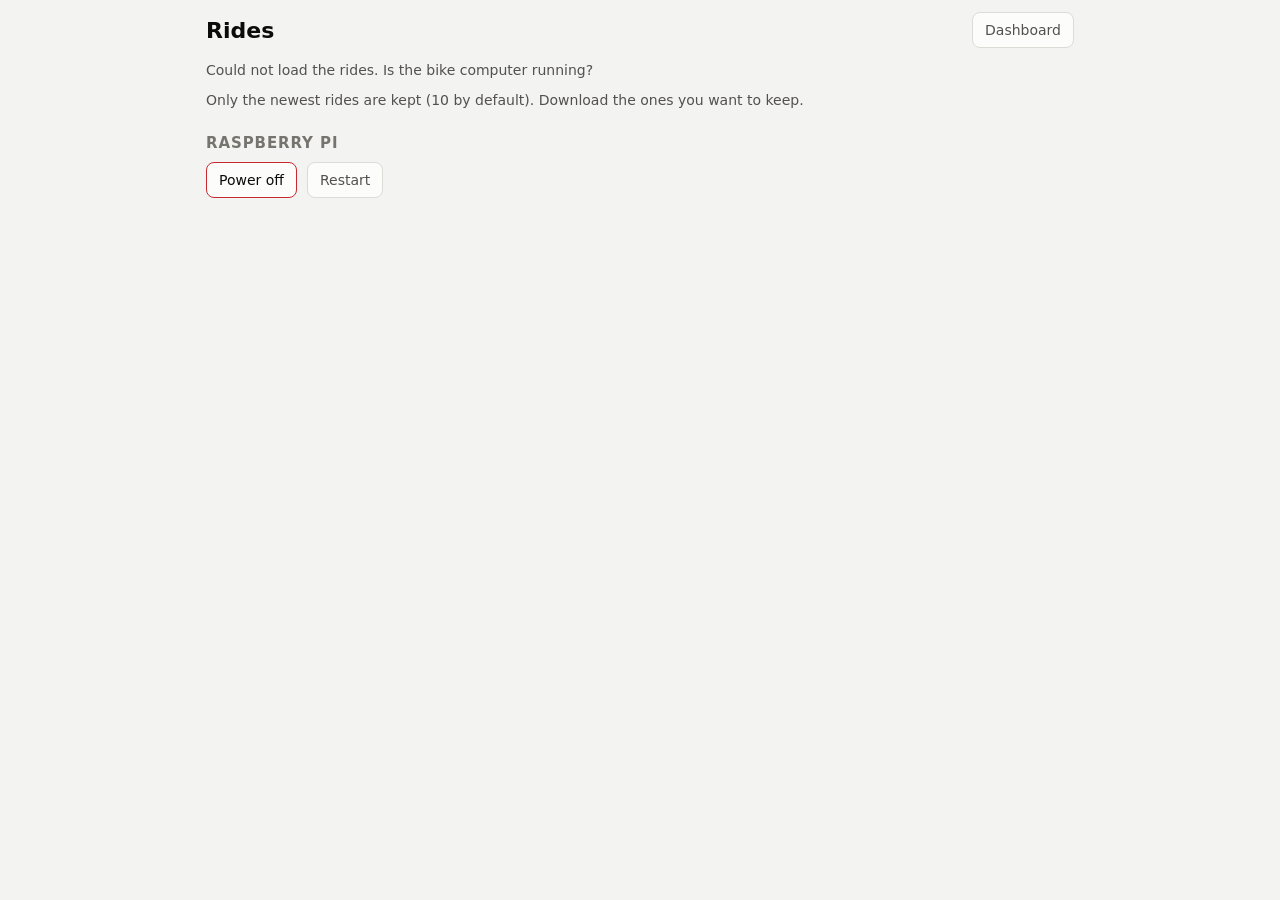
==== static/rides.html @ 1bb93e99 "Bike computer v0.4 - Version number (0.4.0): --version, logged at startup, shown on the   ride list " ====
<!doctype html>
<html lang="en">
<head>
<meta charset="utf-8">
<meta name="viewport" content="width=device-width, initial-scale=1, viewport-fit=cover">
<meta name="theme-color" content="#111110">
<title>Rides · Bike Computer</title>
<style>
  :root {
    color-scheme: dark;
    --bg:            #111110;
    --surface-1:     #1a1a19;
    --surface-2:     #242422;
    --border:        #34332f;
    --text-primary:  #f0efec;
    --text-secondary:#c3c2b7;
    --text-muted:    #8d8c84;
    --accent:        #199e70;
    --bad:           #e5484d;
  }
  @media (prefers-color-scheme: light) {
    :root:not([data-theme="dark"]) {
      color-scheme: light;
      --bg:            #f3f3f1;
      --surface-1:     #fcfcfb;
      --surface-2:     #efeeeb;
      --border:        #dcdbd6;
      --text-primary:  #0b0b0b;
      --text-secondary:#52514e;
      --text-muted:    #75746f;
      --accent:        #138a60;
      --bad:           #c62a2f;
    }
  }
  :root[data-theme="dark"] { color-scheme: dark; }

  * { box-sizing: border-box; }
  body {
    margin: 0; background: var(--bg); color: var(--text-primary);
    font-family: system-ui, -apple-system, "Segoe UI", Roboto, sans-serif;
    font-variant-numeric: tabular-nums;
    padding: 12px 16px calc(24px + env(safe-area-inset-bottom));
    max-width: 900px; margin: 0 auto;
  }
  header { display: flex; align-items: center; gap: 12px; margin-bottom: 14px; }
  h1 { font-size: 22px; margin: 0; margin-right: auto; }
  h2 { font-size: 15px; color: var(--text-muted); text-transform: uppercase; letter-spacing: .06em; margin: 26px 0 10px; font-weight: 600; }
  .btn {
    background: var(--surface-1); color: var(--text-secondary); border: 1px solid var(--border);
    border-radius: 8px; font: inherit; font-size: 14px; padding: 8px 12px; min-height: 36px;
    cursor: pointer; text-decoration: none; display: inline-flex; align-items: center; gap: 6px;
  }
  .btn:hover { color: var(--text-primary); }
  .btn.danger { border-color: var(--bad); color: var(--text-primary); }
  .btn:disabled { opacity: .5; cursor: default; }

  .ride {
    background: var(--surface-1); border: 1px solid var(--border); border-radius: 12px;
    padding: 12px 14px; margin-bottom: 10px;
  }
  .ride-head { display: flex; align-items: center; gap: 10px; flex-wrap: wrap; margin-bottom: 8px; }
  .ride-head .when { font-weight: 600; font-size: 16px; margin-right: auto; }
  .badge { font-size: 12px; border: 1px solid var(--accent); color: var(--accent); border-radius: 999px; padding: 1px 8px; }
  .grid { display: grid; grid-template-columns: repeat(auto-fill, minmax(104px, 1fr)); gap: 8px 14px; }
  .stat .k { font-size: 12px; color: var(--text-muted); text-transform: uppercase; letter-spacing: .05em; }
  .stat .v { font-size: 18px; font-weight: 600; }
  .stat .v small { font-size: 12px; font-weight: 500; color: var(--text-secondary); margin-left: 2px; }
  .empty, .note { color: var(--text-secondary); font-size: 14px; }
  .power { display: flex; gap: 10px; flex-wrap: wrap; align-items: center; }
  .msg { font-size: 14px; color: var(--text-secondary); margin-top: 10px; min-height: 1.2em; }
  .msg.bad { color: var(--bad); }
</style>
</head>
<body>
  <header>
    <h1>Rides</h1>
    <a class="btn" href="/">Dashboard</a>
  </header>

  <div id="list"><p class="empty">Loading…</p></div>
  <p class="note">Only the newest rides are kept (10 by default). Download the ones you want to keep.</p>

  <h2>Raspberry Pi</h2>
  <div class="power">
    <button class="btn danger" id="poweroff">Power off</button>
    <button class="btn" id="reboot">Restart</button>
  </div>
  <div class="msg" id="msg" role="status"></div>
  <p class="note" id="version"></p>

<script>
(() => {
  const $ = id => document.getElementById(id);
  const esc = v => String(v).replace(/[&<>"']/g, c => ({ "&": "&amp;", "<": "&lt;", ">": "&gt;", '"': "&quot;", "'": "&#39;" }[c]));
  const fmtDur = s => {
    s = Math.round(s || 0);
    const h = Math.floor(s / 3600), m = Math.floor(s / 60) % 60, ss = String(s % 60).padStart(2, "0");
    return h ? `${h}:${String(m).padStart(2, "0")}:${ss}` : `${m}:${ss}`;
  };
  const fmtWhen = (iso, name) => {
    // time_iso has no time zone: it is the Pi's local time, shown as is.
    const d = iso ? new Date(iso) : null;
    if (!d || isNaN(d)) return name;
    return d.toLocaleString(undefined, { weekday: "short", day: "numeric", month: "short", year: "numeric", hour: "2-digit", minute: "2-digit" });
  };
  const stat = (k, v, unit) => `<div class="stat"><div class="k">${k}</div><div class="v">${v == null ? "—" : esc(v)}${v == null || !unit ? "" : `<small>${unit}</small>`}</div></div>`;

  async function load() {
    try {
      const r = await fetch("/api/rides");
      const { rides, version } = await r.json();
      if (version) $("version").textContent = `Bike computer ${version}`;
      if (!rides.length) { $("list").innerHTML = `<p class="empty">No rides saved yet.</p>`; return; }
      $("list").innerHTML = rides.map(x => `
        <article class="ride">
          <div class="ride-head">
            <span class="when">${esc(fmtWhen(x.start, x.name))}</span>
            ${x.in_progress ? `<span class="badge">In progress</span>` : ""}
            <a class="btn" href="/rides/${encodeURIComponent(x.name)}" download>Download CSV</a>
          </div>
          <div class="grid">
            ${stat("Moving time", fmtDur(x.moving_s))}
            ${stat("Avg power", x.avg_p, "W")}
            ${stat("NP", x.np, "W")}
            ${stat("Max power", x.max_p, "W")}
            ${stat("Avg L/R", x.balance_l == null ? null : `${x.balance_l}/${100 - x.balance_l}`)}
            ${stat("Avg cadence", x.avg_c, "rpm")}
            ${x.avg_hr != null ? stat("Avg HR", x.avg_hr, "bpm") + stat("Max HR", x.max_hr, "bpm") : ""}
            ${stat("Work", x.kj, "kJ")}
          </div>
        </article>`).join("");
    } catch (e) {
      $("list").innerHTML = `<p class="empty">Could not load the rides. Is the bike computer running?</p>`;
    }
  }

  async function power(action, question, doneText) {
    if (!confirm(question)) return;
    const msg = $("msg");
    msg.className = "msg"; msg.textContent = "Sending…";
    $("poweroff").disabled = $("reboot").disabled = true;
    try {
      const r = await fetch("/api/power", {
        method: "POST",
        headers: { "Content-Type": "application/json", "X-Bike-Computer": "1" },
        body: JSON.stringify({ action }),
      });
      const j = await r.json().catch(() => ({}));
      if (!r.ok) throw new Error(j.error || `Error ${r.status}`);
      msg.textContent = doneText;
    } catch (e) {
      msg.className = "msg bad"; msg.textContent = e.message;
      $("poweroff").disabled = $("reboot").disabled = false;
    }
  }
  $("poweroff").onclick = () => power("poweroff",
    "Power off the Raspberry Pi? The ride stops recording.",
    "Shutting down. Wait until the Pi's green light stops flashing (about 20 s) before you unplug it.");
  $("reboot").onclick = () => power("reboot",
    "Restart the Raspberry Pi? The ride stops recording.",
    "Restarting. The dashboard is back in about a minute.");

  load();
  setInterval(load, 30000);
})();
</script>
</body>
</html>
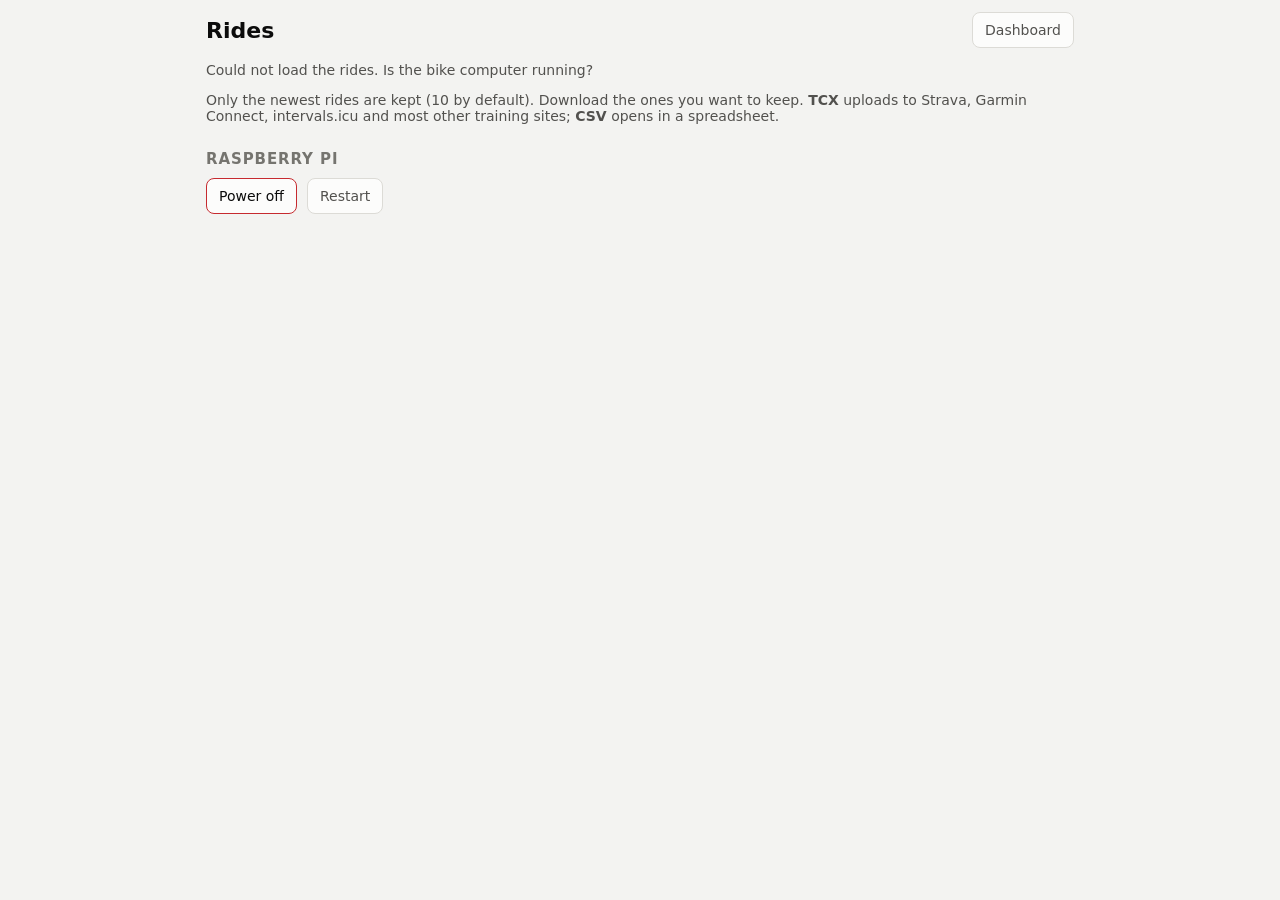
==== commit 36170ff5: "Export rides as TCX for Strava, Garmin Connect, intervals.icu - GET /rides/<ride>.tcx converts the s" ====
--- a/static/rides.html
+++ b/static/rides.html
@@ -78,7 +78,8 @@
   </header>
 
   <div id="list"><p class="empty">Loading…</p></div>
-  <p class="note">Only the newest rides are kept (10 by default). Download the ones you want to keep.</p>
+  <p class="note">Only the newest rides are kept (10 by default). Download the ones you want to keep.
+    <b>TCX</b> uploads to Strava, Garmin Connect, intervals.icu and most other training sites; <b>CSV</b> opens in a spreadsheet.</p>
 
   <h2>Raspberry Pi</h2>
   <div class="power">
@@ -116,7 +117,8 @@
           <div class="ride-head">
             <span class="when">${esc(fmtWhen(x.start, x.name))}</span>
             ${x.in_progress ? `<span class="badge">In progress</span>` : ""}
-            <a class="btn" href="/rides/${encodeURIComponent(x.name)}" download>Download CSV</a>
+            ${x.moving_s > 0 ? `<a class="btn" href="/rides/${encodeURIComponent(x.name.replace(/\.csv$/, ".tcx"))}" download title="For Strava, Garmin Connect, intervals.icu, …">TCX</a>` : ""}
+            <a class="btn" href="/rides/${encodeURIComponent(x.name)}" download>CSV</a>
           </div>
           <div class="grid">
             ${stat("Moving time", fmtDur(x.moving_s))}
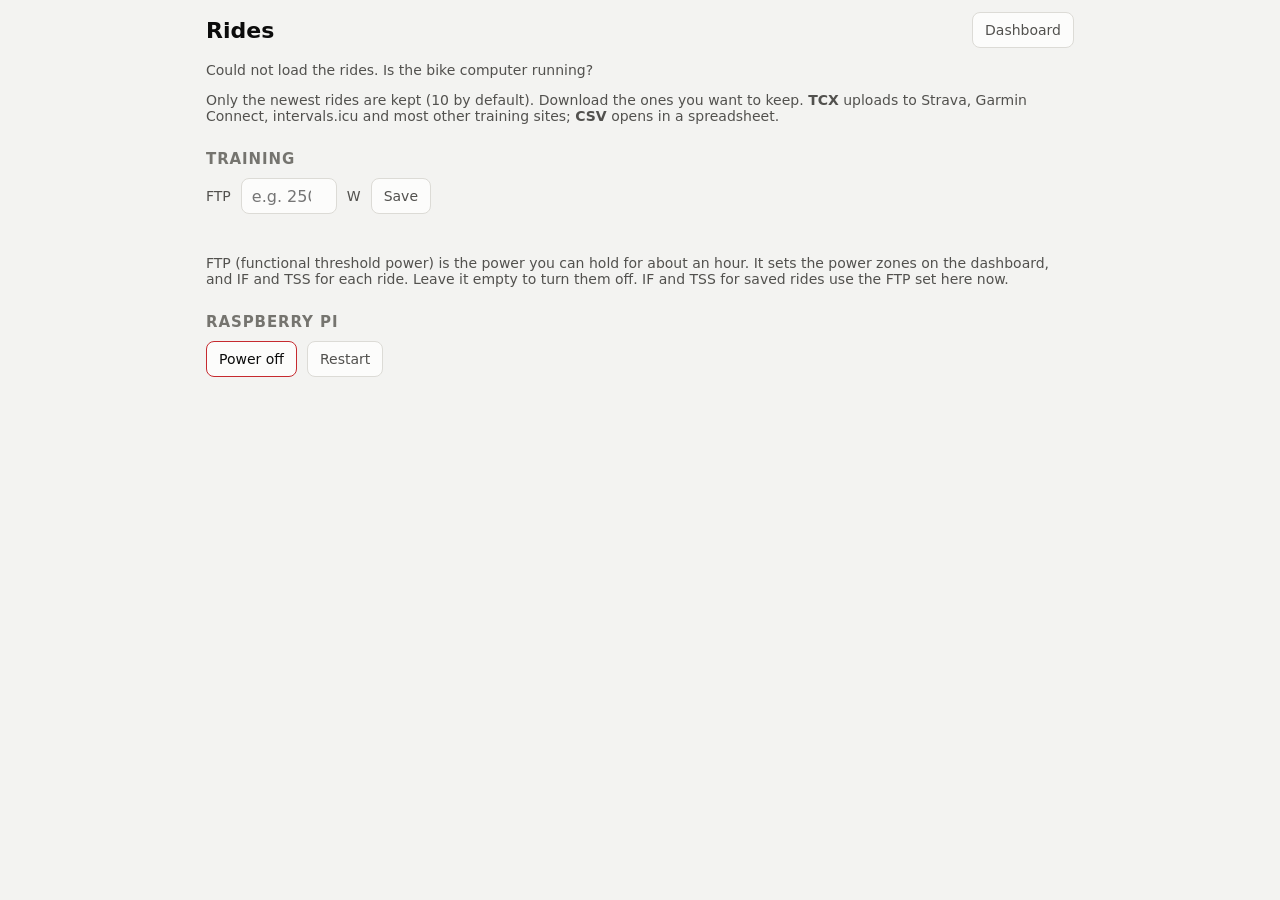
==== commit 8271c2c3: "Add laps, FTP, power zones, IF and TSS - Lap button (POST /api/lap): Ride keeps a Totals per lap nex" ====
--- a/static/rides.html
+++ b/static/rides.html
@@ -69,6 +69,12 @@
   .power { display: flex; gap: 10px; flex-wrap: wrap; align-items: center; }
   .msg { font-size: 14px; color: var(--text-secondary); margin-top: 10px; min-height: 1.2em; }
   .msg.bad { color: var(--bad); }
+  .ftp { display: flex; gap: 10px; align-items: center; flex-wrap: wrap; }
+  .ftp input {
+    font: inherit; font-size: 16px; width: 96px; padding: 7px 10px; min-height: 36px;
+    background: var(--surface-1); color: var(--text-primary); border: 1px solid var(--border); border-radius: 8px;
+  }
+  .ftp label { font-size: 14px; color: var(--text-secondary); }
 </style>
 </head>
 <body>
@@ -80,6 +86,18 @@
   <div id="list"><p class="empty">Loading…</p></div>
   <p class="note">Only the newest rides are kept (10 by default). Download the ones you want to keep.
     <b>TCX</b> uploads to Strava, Garmin Connect, intervals.icu and most other training sites; <b>CSV</b> opens in a spreadsheet.</p>
+
+  <h2>Training</h2>
+  <form class="ftp" id="ftpform">
+    <label for="ftp">FTP</label>
+    <input id="ftp" type="number" inputmode="numeric" min="50" max="600" step="1" placeholder="e.g. 250">
+    <label for="ftp">W</label>
+    <button class="btn" type="submit">Save</button>
+  </form>
+  <div class="msg" id="ftpmsg" role="status"></div>
+  <p class="note">FTP (functional threshold power) is the power you can hold for about an hour.
+    It sets the power zones on the dashboard, and IF and TSS for each ride.
+    Leave it empty to turn them off. IF and TSS for saved rides use the FTP set here now.</p>
 
   <h2>Raspberry Pi</h2>
   <div class="power">
@@ -109,8 +127,9 @@
   async function load() {
     try {
       const r = await fetch("/api/rides");
-      const { rides, version } = await r.json();
+      const { rides, version, ftp } = await r.json();
       if (version) $("version").textContent = `Bike computer ${version}`;
+      if (document.activeElement !== $("ftp")) $("ftp").value = ftp ?? "";
       if (!rides.length) { $("list").innerHTML = `<p class="empty">No rides saved yet.</p>`; return; }
       $("list").innerHTML = rides.map(x => `
         <article class="ride">
@@ -129,6 +148,8 @@
             ${stat("Avg cadence", x.avg_c, "rpm")}
             ${x.avg_hr != null ? stat("Avg HR", x.avg_hr, "bpm") + stat("Max HR", x.max_hr, "bpm") : ""}
             ${stat("Work", x.kj, "kJ")}
+            ${x.if != null ? stat("IF", x.if.toFixed(2)) + stat("TSS", x.tss) : ""}
+            ${x.laps > 1 ? stat("Laps", x.laps) : ""}
           </div>
         </article>`).join("");
     } catch (e) {
@@ -162,6 +183,27 @@
     "Restart the Raspberry Pi? The ride stops recording.",
     "Restarting. The dashboard is back in about a minute.");
 
+  $("ftpform").onsubmit = async ev => {
+    ev.preventDefault();
+    const msg = $("ftpmsg"), raw = $("ftp").value.trim();
+    const ftp = raw === "" ? null : Math.round(+raw);
+    if (ftp !== null && !(ftp >= 50 && ftp <= 600)) {
+      msg.className = "msg bad"; msg.textContent = "FTP must be between 50 and 600 W."; return;
+    }
+    try {
+      const r = await fetch("/api/settings", {
+        method: "POST",
+        headers: { "Content-Type": "application/json", "X-Bike-Computer": "1" },
+        body: JSON.stringify({ ftp }),
+      });
+      if (!r.ok) throw new Error((await r.text()) || `Error ${r.status}`);
+      msg.className = "msg"; msg.textContent = ftp ? `Saved: FTP ${ftp} W.` : "FTP cleared.";
+      $("ftp").blur(); load();
+    } catch (e) {
+      msg.className = "msg bad"; msg.textContent = e.message;
+    }
+  };
+
   load();
   setInterval(load, 30000);
 })();
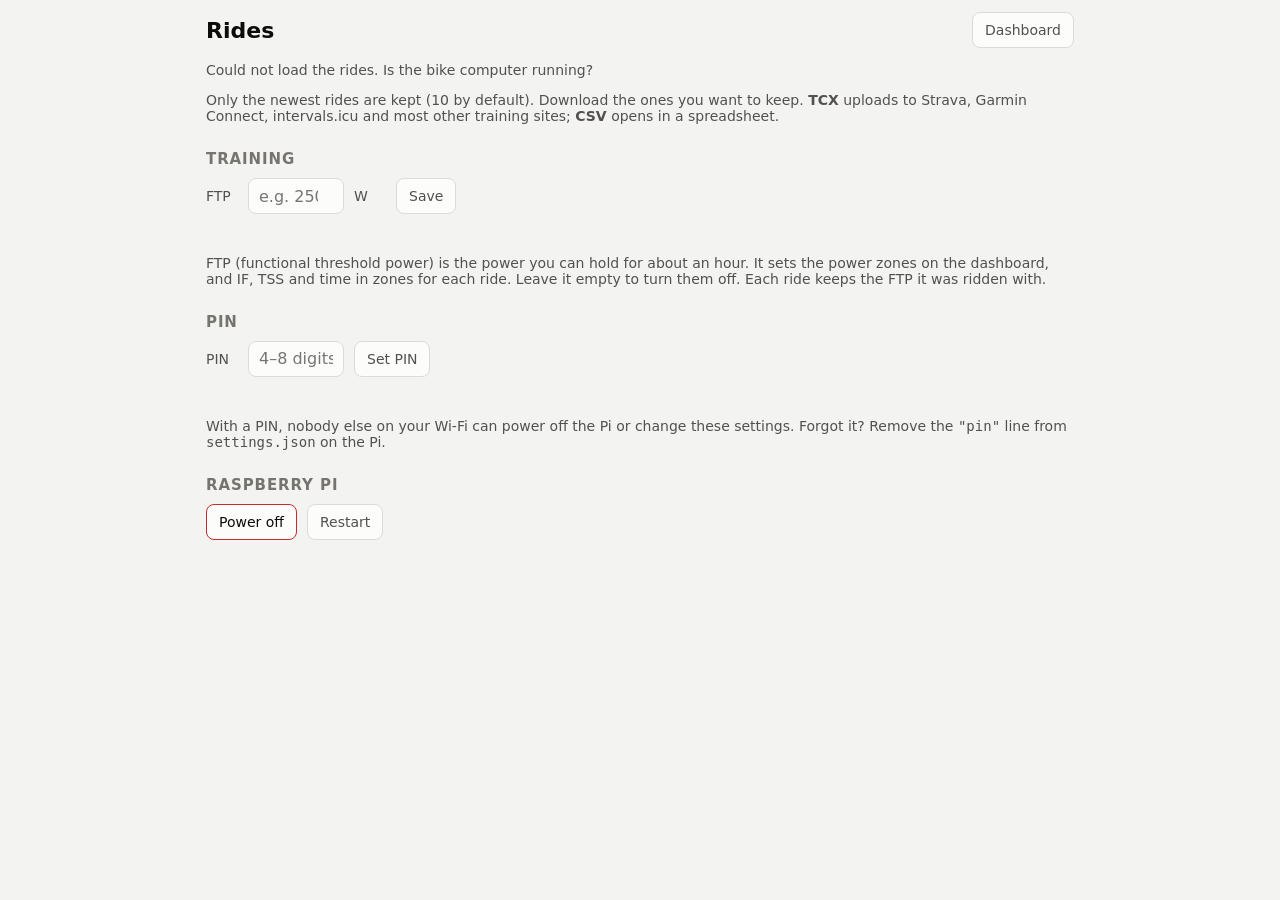
==== commit 7b3b6159: "Bike computer v0.7: zones, PIN, BLE heart rate, whole-ride graph, browser tests New - Time in zones " ====
--- a/static/rides.html
+++ b/static/rides.html
@@ -17,6 +17,8 @@
     --text-muted:    #8d8c84;
     --accent:        #199e70;
     --bad:           #e5484d;
+    --z1: #8e8d87; --z2: #3b82f6; --z3: #22a06b; --z4: #e0b000;
+    --z5: #f07a1a; --z6: #e5484d; --z7: #a35ee8;
   }
   @media (prefers-color-scheme: light) {
     :root:not([data-theme="dark"]) {
@@ -30,11 +32,14 @@
       --text-muted:    #75746f;
       --accent:        #138a60;
       --bad:           #c62a2f;
+      --z1: #75746f; --z2: #2563eb; --z3: #148a5a; --z4: #b38b00;
+      --z5: #d9640a; --z6: #c62a2f; --z7: #8a45cf;
     }
   }
   :root[data-theme="dark"] { color-scheme: dark; }
 
   * { box-sizing: border-box; }
+  [hidden] { display: none !important; }
   body {
     margin: 0; background: var(--bg); color: var(--text-primary);
     font-family: system-ui, -apple-system, "Segoe UI", Roboto, sans-serif;
@@ -59,7 +64,8 @@
     padding: 12px 14px; margin-bottom: 10px;
   }
   .ride-head { display: flex; align-items: center; gap: 10px; flex-wrap: wrap; margin-bottom: 8px; }
-  .ride-head .when { font-weight: 600; font-size: 16px; margin-right: auto; }
+  .ride-head .when { font-weight: 600; font-size: 16px; flex: 1 1 220px; }
+  .ride-head .dl { display: flex; gap: 8px; align-items: center; margin-left: auto; }
   .badge { font-size: 12px; border: 1px solid var(--accent); color: var(--accent); border-radius: 999px; padding: 1px 8px; }
   .grid { display: grid; grid-template-columns: repeat(auto-fill, minmax(104px, 1fr)); gap: 8px 14px; }
   .stat .k { font-size: 12px; color: var(--text-muted); text-transform: uppercase; letter-spacing: .05em; }
@@ -74,7 +80,13 @@
     font: inherit; font-size: 16px; width: 96px; padding: 7px 10px; min-height: 36px;
     background: var(--surface-1); color: var(--text-primary); border: 1px solid var(--border); border-radius: 8px;
   }
-  .ftp label { font-size: 14px; color: var(--text-secondary); }
+  .ftp label { font-size: 14px; color: var(--text-secondary); min-width: 32px; }
+  .ftp + .ftp { margin-top: 10px; }
+  .zonebar { font-size: 13px; color: var(--text-secondary); margin-top: 10px; }
+  .zonebar .bar { display: flex; height: 8px; border-radius: 4px; overflow: hidden; gap: 1px; background: var(--surface-2); }
+  .zonebar .bar div { min-width: 2px; }
+  .zonebar .keys { display: flex; flex-wrap: wrap; gap: 2px 12px; margin-top: 5px; }
+  .zonebar .keys span::before { content: ""; display: inline-block; width: 8px; height: 8px; border-radius: 2px; background: var(--zc); margin-right: 5px; }
 </style>
 </head>
 <body>
@@ -88,7 +100,7 @@
     <b>TCX</b> uploads to Strava, Garmin Connect, intervals.icu and most other training sites; <b>CSV</b> opens in a spreadsheet.</p>
 
   <h2>Training</h2>
-  <form class="ftp" id="ftpform">
+  <form class="ftp" id="ftpform" novalidate>
     <label for="ftp">FTP</label>
     <input id="ftp" type="number" inputmode="numeric" min="50" max="600" step="1" placeholder="e.g. 250">
     <label for="ftp">W</label>
@@ -96,11 +108,22 @@
   </form>
   <div class="msg" id="ftpmsg" role="status"></div>
   <p class="note">FTP (functional threshold power) is the power you can hold for about an hour.
-    It sets the power zones on the dashboard, and IF and TSS for each ride.
-    Leave it empty to turn them off. IF and TSS for saved rides use the FTP set here now.</p>
-
-  <h2>Raspberry Pi</h2>
-  <div class="power">
+    It sets the power zones on the dashboard, and IF, TSS and time in zones for each ride.
+    Leave it empty to turn them off. Each ride keeps the FTP it was ridden with.</p>
+
+  <h2>PIN</h2>
+  <form class="ftp" id="pinform" novalidate>
+    <label for="pin">PIN</label>
+    <input id="pin" type="password" inputmode="numeric" autocomplete="new-password" maxlength="8" placeholder="4–8 digits">
+    <button class="btn" type="submit" id="pinsave">Set PIN</button>
+    <button class="btn" type="button" id="pinclear" hidden>Remove PIN</button>
+  </form>
+  <div class="msg" id="pinmsg" role="status"></div>
+  <p class="note" id="pinnote">With a PIN, nobody else on your Wi-Fi can power off the Pi or change these settings.
+    Forgot it? Remove the <code>"pin"</code> line from <code>settings.json</code> on the Pi.</p>
+
+  <h2 id="power-h">Raspberry Pi</h2>
+  <div class="power" id="power">
     <button class="btn danger" id="poweroff">Power off</button>
     <button class="btn" id="reboot">Restart</button>
   </div>
@@ -123,21 +146,61 @@
     return d.toLocaleString(undefined, { weekday: "short", day: "numeric", month: "short", year: "numeric", hour: "2-digit", minute: "2-digit" });
   };
   const stat = (k, v, unit) => `<div class="stat"><div class="k">${k}</div><div class="v">${v == null ? "—" : esc(v)}${v == null || !unit ? "" : `<small>${unit}</small>`}</div></div>`;
+  const ZONE_NAMES = ["Recovery", "Endurance", "Tempo", "Threshold", "VO2 max", "Anaerobic", "Neuromuscular"];
+  const zoneBar = zones => {
+    const total = zones ? zones.reduce((a, b) => a + b, 0) : 0;
+    if (!total) return "";
+    return `<div class="zonebar"><div class="bar" role="img" aria-label="Time in power zones">` +
+      zones.map((s, i) => s ? `<div style="flex:${s};background:var(--z${i + 1})" title="Z${i + 1} ${ZONE_NAMES[i]}: ${fmtDur(s)}"></div>` : "").join("") +
+      `</div><div class="keys">` +
+      zones.map((s, i) => s ? `<span style="--zc:var(--z${i + 1})">Z${i + 1} ${fmtDur(s)}</span>` : "").join("") +
+      `</div></div>`;
+  };
+
+  // ---------- POST with the dashboard header, asking for the PIN when one is set
+  const PIN_KEY = "bc.pin";
+  const savedPin = () => { try { return sessionStorage.getItem(PIN_KEY) || ""; } catch (e) { return ""; } };
+  const keepPin = p => { try { p ? sessionStorage.setItem(PIN_KEY, p) : sessionStorage.removeItem(PIN_KEY); } catch (e) {} };
+
+  async function api(path, body) {
+    for (let attempt = 0; attempt < 3; attempt++) {
+      const r = await fetch(path, {
+        method: "POST",
+        headers: { "Content-Type": "application/json", "X-Bike-Computer": "1", "X-PIN": savedPin() },
+        body: JSON.stringify(body),
+      });
+      const j = await r.json().catch(() => ({}));
+      if (r.ok) return j;
+      if (r.status === 401 && j.pin) {
+        const p = prompt(j.error === "Wrong PIN" && attempt ? "Wrong PIN. Try again:" : "Enter the PIN:");
+        if (p === null) throw new Error("Cancelled: the PIN is needed for this.");
+        keepPin(p.trim());
+        continue;
+      }
+      throw new Error(j.error || `Error ${r.status}`);
+    }
+    throw new Error("Wrong PIN.");
+  }
 
   async function load() {
     try {
       const r = await fetch("/api/rides");
-      const { rides, version, ftp } = await r.json();
+      const { rides, version, ftp, power_buttons, pin_set } = await r.json();
+      $("power-h").hidden = $("power").hidden = power_buttons === false;
       if (version) $("version").textContent = `Bike computer ${version}`;
       if (document.activeElement !== $("ftp")) $("ftp").value = ftp ?? "";
+      $("pinclear").hidden = !pin_set;
+      $("pinsave").textContent = pin_set ? "Change PIN" : "Set PIN";
       if (!rides.length) { $("list").innerHTML = `<p class="empty">No rides saved yet.</p>`; return; }
       $("list").innerHTML = rides.map(x => `
         <article class="ride">
           <div class="ride-head">
             <span class="when">${esc(fmtWhen(x.start, x.name))}</span>
-            ${x.in_progress ? `<span class="badge">In progress</span>` : ""}
-            ${x.moving_s > 0 ? `<a class="btn" href="/rides/${encodeURIComponent(x.name.replace(/\.csv$/, ".tcx"))}" download title="For Strava, Garmin Connect, intervals.icu, …">TCX</a>` : ""}
-            <a class="btn" href="/rides/${encodeURIComponent(x.name)}" download>CSV</a>
+            <span class="dl">
+              ${x.in_progress ? `<span class="badge">In progress</span>` : ""}
+              ${x.moving_s > 0 ? `<a class="btn" href="/rides/${encodeURIComponent(x.name.replace(/\.csv$/, ".tcx"))}" download title="For Strava, Garmin Connect, intervals.icu, …">TCX</a>` : ""}
+              <a class="btn" href="/rides/${encodeURIComponent(x.name)}" download>CSV</a>
+            </span>
           </div>
           <div class="grid">
             ${stat("Moving time", fmtDur(x.moving_s))}
@@ -149,8 +212,10 @@
             ${x.avg_hr != null ? stat("Avg HR", x.avg_hr, "bpm") + stat("Max HR", x.max_hr, "bpm") : ""}
             ${stat("Work", x.kj, "kJ")}
             ${x.if != null ? stat("IF", x.if.toFixed(2)) + stat("TSS", x.tss) : ""}
+            ${x.ftp ? stat(x.ftp_saved ? "FTP" : "FTP (now)", x.ftp, "W") : ""}
             ${x.laps > 1 ? stat("Laps", x.laps) : ""}
           </div>
+          ${zoneBar(x.zones)}
         </article>`).join("");
     } catch (e) {
       $("list").innerHTML = `<p class="empty">Could not load the rides. Is the bike computer running?</p>`;
@@ -163,13 +228,7 @@
     msg.className = "msg"; msg.textContent = "Sending…";
     $("poweroff").disabled = $("reboot").disabled = true;
     try {
-      const r = await fetch("/api/power", {
-        method: "POST",
-        headers: { "Content-Type": "application/json", "X-Bike-Computer": "1" },
-        body: JSON.stringify({ action }),
-      });
-      const j = await r.json().catch(() => ({}));
-      if (!r.ok) throw new Error(j.error || `Error ${r.status}`);
+      await api("/api/power", { action });
       msg.textContent = doneText;
     } catch (e) {
       msg.className = "msg bad"; msg.textContent = e.message;
@@ -191,18 +250,34 @@
       msg.className = "msg bad"; msg.textContent = "FTP must be between 50 and 600 W."; return;
     }
     try {
-      const r = await fetch("/api/settings", {
-        method: "POST",
-        headers: { "Content-Type": "application/json", "X-Bike-Computer": "1" },
-        body: JSON.stringify({ ftp }),
-      });
-      if (!r.ok) throw new Error((await r.text()) || `Error ${r.status}`);
+      await api("/api/settings", { ftp });
       msg.className = "msg"; msg.textContent = ftp ? `Saved: FTP ${ftp} W.` : "FTP cleared.";
       $("ftp").blur(); load();
     } catch (e) {
       msg.className = "msg bad"; msg.textContent = e.message;
     }
   };
+
+  async function setPin(pin) {
+    const msg = $("pinmsg");
+    try {
+      await api("/api/settings", { pin });
+      keepPin(pin);
+      msg.className = "msg"; msg.textContent = pin ? "PIN saved." : "PIN removed.";
+      $("pin").value = ""; load();
+    } catch (e) {
+      msg.className = "msg bad"; msg.textContent = e.message;
+    }
+  }
+  $("pinform").onsubmit = ev => {
+    ev.preventDefault();
+    const pin = $("pin").value.trim();
+    if (!/^\d{4,8}$/.test(pin)) {
+      $("pinmsg").className = "msg bad"; $("pinmsg").textContent = "The PIN must be 4 to 8 digits."; return;
+    }
+    setPin(pin);
+  };
+  $("pinclear").onclick = () => { if (confirm("Remove the PIN?")) setPin(null); };
 
   load();
   setInterval(load, 30000);
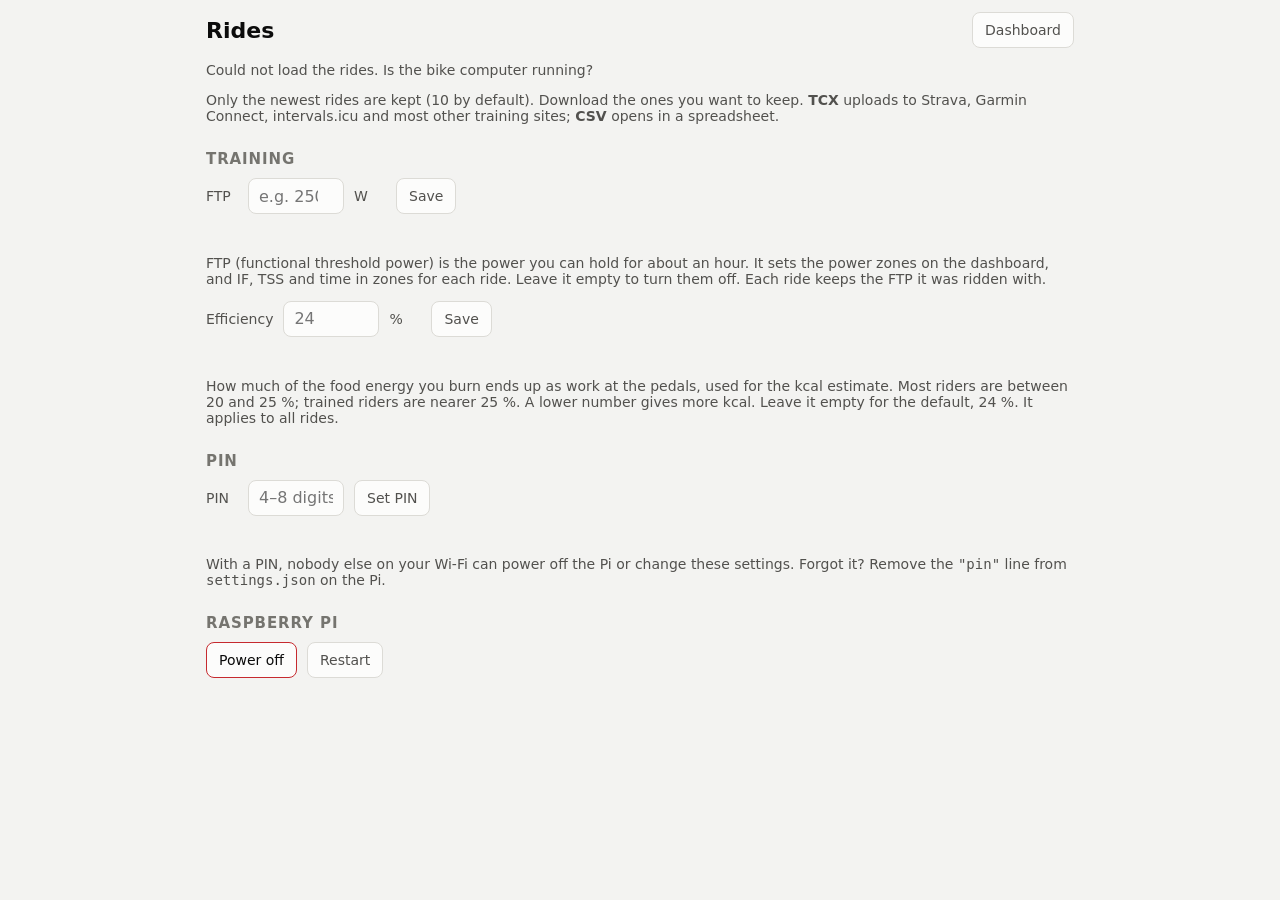
==== commit 310988ab: "Bike computer v0.8: settable efficiency for the kcal estimate - Efficiency (15-30 %, default 24) und" ====
--- a/static/rides.html
+++ b/static/rides.html
@@ -110,6 +110,16 @@
   <p class="note">FTP (functional threshold power) is the power you can hold for about an hour.
     It sets the power zones on the dashboard, and IF, TSS and time in zones for each ride.
     Leave it empty to turn them off. Each ride keeps the FTP it was ridden with.</p>
+  <form class="ftp" id="effform" novalidate>
+    <label for="eff">Efficiency</label>
+    <input id="eff" type="number" inputmode="numeric" min="15" max="30" step="1" placeholder="24">
+    <label for="eff">%</label>
+    <button class="btn" type="submit">Save</button>
+  </form>
+  <div class="msg" id="effmsg" role="status"></div>
+  <p class="note">How much of the food energy you burn ends up as work at the pedals, used for the
+    kcal estimate. Most riders are between 20 and 25 %; trained riders are nearer 25 %.
+    A lower number gives more kcal. Leave it empty for the default, 24 %. It applies to all rides.</p>
 
   <h2>PIN</h2>
   <form class="ftp" id="pinform" novalidate>
@@ -140,11 +150,15 @@
     return h ? `${h}:${String(m).padStart(2, "0")}:${ss}` : `${m}:${ss}`;
   };
   const fmtWhen = (iso, name) => {
-    // time_iso has no time zone: it is the Pi's local time, shown as is.
+    // time_iso has a UTC offset since 0.7.1; older files have none and are read as local time.
     const d = iso ? new Date(iso) : null;
     if (!d || isNaN(d)) return name;
     return d.toLocaleString(undefined, { weekday: "short", day: "numeric", month: "short", year: "numeric", hour: "2-digit", minute: "2-digit" });
   };
+  // Food energy burned, estimated from work: 1 kcal = 4.184 kJ and the body turns
+  // about `eff` % of it into work at the pedals (24 % by default, so kcal ≈ kJ).
+  // Set on the Rides page, as it varies from rider to rider.
+  const kcal = (kj, eff) => kj == null ? null : Math.round(kj / (4.184 * (eff || 24) / 100));
   const stat = (k, v, unit) => `<div class="stat"><div class="k">${k}</div><div class="v">${v == null ? "—" : esc(v)}${v == null || !unit ? "" : `<small>${unit}</small>`}</div></div>`;
   const ZONE_NAMES = ["Recovery", "Endurance", "Tempo", "Threshold", "VO2 max", "Anaerobic", "Neuromuscular"];
   const zoneBar = zones => {
@@ -163,32 +177,40 @@
   const keepPin = p => { try { p ? sessionStorage.setItem(PIN_KEY, p) : sessionStorage.removeItem(PIN_KEY); } catch (e) {} };
 
   async function api(path, body) {
-    for (let attempt = 0; attempt < 3; attempt++) {
+    // A PIN is remembered (for this tab) only once the Pi has accepted it, so a
+    // mistyped one is never sent again by itself.
+    let pin = savedPin();
+    for (let attempt = 0; ; attempt++) {
       const r = await fetch(path, {
         method: "POST",
-        headers: { "Content-Type": "application/json", "X-Bike-Computer": "1", "X-PIN": savedPin() },
+        headers: { "Content-Type": "application/json", "X-Bike-Computer": "1", "X-PIN": pin },
         body: JSON.stringify(body),
       });
       const j = await r.json().catch(() => ({}));
-      if (r.ok) return j;
+      if (r.ok) {
+        if (pin) keepPin(pin);
+        return j;
+      }
       if (r.status === 401 && j.pin) {
+        keepPin(null);
+        if (attempt >= 3) throw new Error("Wrong PIN.");
         const p = prompt(j.error === "Wrong PIN" && attempt ? "Wrong PIN. Try again:" : "Enter the PIN:");
         if (p === null) throw new Error("Cancelled: the PIN is needed for this.");
-        keepPin(p.trim());
+        pin = p.trim();
         continue;
       }
       throw new Error(j.error || `Error ${r.status}`);
     }
-    throw new Error("Wrong PIN.");
   }
 
   async function load() {
     try {
       const r = await fetch("/api/rides");
-      const { rides, version, ftp, power_buttons, pin_set } = await r.json();
+      const { rides, version, ftp, efficiency, power_buttons, pin_set } = await r.json();
       $("power-h").hidden = $("power").hidden = power_buttons === false;
       if (version) $("version").textContent = `Bike computer ${version}`;
       if (document.activeElement !== $("ftp")) $("ftp").value = ftp ?? "";
+      if (document.activeElement !== $("eff")) $("eff").value = efficiency ?? 24;
       $("pinclear").hidden = !pin_set;
       $("pinsave").textContent = pin_set ? "Change PIN" : "Set PIN";
       if (!rides.length) { $("list").innerHTML = `<p class="empty">No rides saved yet.</p>`; return; }
@@ -211,6 +233,7 @@
             ${stat("Avg cadence", x.avg_c, "rpm")}
             ${x.avg_hr != null ? stat("Avg HR", x.avg_hr, "bpm") + stat("Max HR", x.max_hr, "bpm") : ""}
             ${stat("Work", x.kj, "kJ")}
+            ${stat("Burned (est.)", kcal(x.kj, efficiency), "kcal")}
             ${x.if != null ? stat("IF", x.if.toFixed(2)) + stat("TSS", x.tss) : ""}
             ${x.ftp ? stat(x.ftp_saved ? "FTP" : "FTP (now)", x.ftp, "W") : ""}
             ${x.laps > 1 ? stat("Laps", x.laps) : ""}
@@ -258,6 +281,22 @@
     }
   };
 
+  $("effform").onsubmit = async ev => {
+    ev.preventDefault();
+    const msg = $("effmsg"), raw = $("eff").value.trim();
+    const efficiency = raw === "" ? null : Math.round(+raw);
+    if (efficiency !== null && !(efficiency >= 15 && efficiency <= 30)) {
+      msg.className = "msg bad"; msg.textContent = "Efficiency must be between 15 and 30 %."; return;
+    }
+    try {
+      await api("/api/settings", { efficiency });
+      msg.className = "msg"; msg.textContent = `Saved: efficiency ${efficiency ?? 24} %.`;
+      $("eff").blur(); load();
+    } catch (e) {
+      msg.className = "msg bad"; msg.textContent = e.message;
+    }
+  };
+
   async function setPin(pin) {
     const msg = $("pinmsg");
     try {
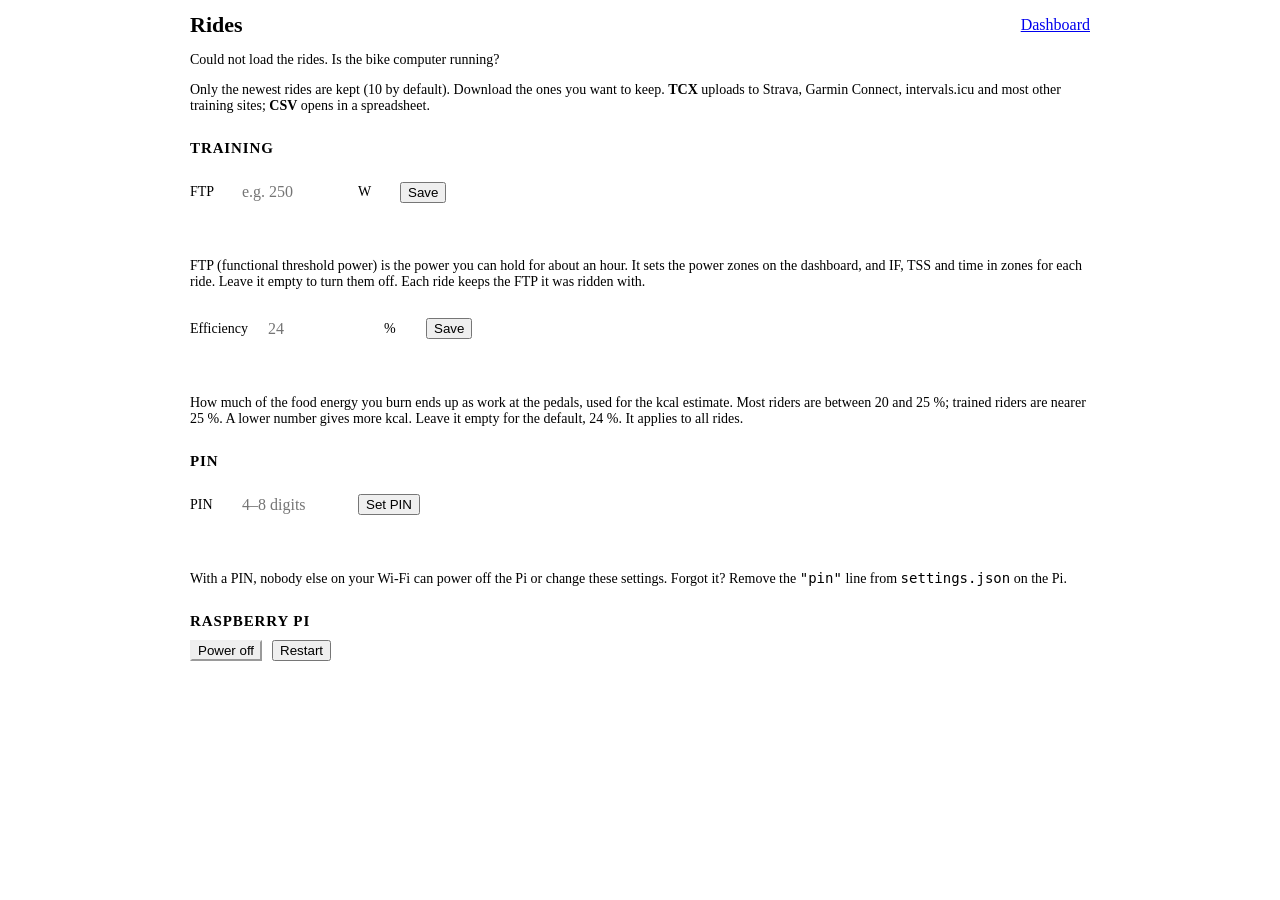
==== commit 656a0e90: "Bike computer v0.10: one copy of shared code - Saved rides are summed up by the same Totals as the l" ====
--- a/static/rides.html
+++ b/static/rides.html
@@ -5,57 +5,15 @@
 <meta name="viewport" content="width=device-width, initial-scale=1, viewport-fit=cover">
 <meta name="theme-color" content="#111110">
 <title>Rides · Bike Computer</title>
+<link rel="stylesheet" href="/common.css">
 <style>
-  :root {
-    color-scheme: dark;
-    --bg:            #111110;
-    --surface-1:     #1a1a19;
-    --surface-2:     #242422;
-    --border:        #34332f;
-    --text-primary:  #f0efec;
-    --text-secondary:#c3c2b7;
-    --text-muted:    #8d8c84;
-    --accent:        #199e70;
-    --bad:           #e5484d;
-    --z1: #8e8d87; --z2: #3b82f6; --z3: #22a06b; --z4: #e0b000;
-    --z5: #f07a1a; --z6: #e5484d; --z7: #a35ee8;
-  }
-  @media (prefers-color-scheme: light) {
-    :root:not([data-theme="dark"]) {
-      color-scheme: light;
-      --bg:            #f3f3f1;
-      --surface-1:     #fcfcfb;
-      --surface-2:     #efeeeb;
-      --border:        #dcdbd6;
-      --text-primary:  #0b0b0b;
-      --text-secondary:#52514e;
-      --text-muted:    #75746f;
-      --accent:        #138a60;
-      --bad:           #c62a2f;
-      --z1: #75746f; --z2: #2563eb; --z3: #148a5a; --z4: #b38b00;
-      --z5: #d9640a; --z6: #c62a2f; --z7: #8a45cf;
-    }
-  }
-  :root[data-theme="dark"] { color-scheme: dark; }
-
-  * { box-sizing: border-box; }
-  [hidden] { display: none !important; }
   body {
-    margin: 0; background: var(--bg); color: var(--text-primary);
-    font-family: system-ui, -apple-system, "Segoe UI", Roboto, sans-serif;
-    font-variant-numeric: tabular-nums;
     padding: 12px 16px calc(24px + env(safe-area-inset-bottom));
     max-width: 900px; margin: 0 auto;
   }
   header { display: flex; align-items: center; gap: 12px; margin-bottom: 14px; }
   h1 { font-size: 22px; margin: 0; margin-right: auto; }
   h2 { font-size: 15px; color: var(--text-muted); text-transform: uppercase; letter-spacing: .06em; margin: 26px 0 10px; font-weight: 600; }
-  .btn {
-    background: var(--surface-1); color: var(--text-secondary); border: 1px solid var(--border);
-    border-radius: 8px; font: inherit; font-size: 14px; padding: 8px 12px; min-height: 36px;
-    cursor: pointer; text-decoration: none; display: inline-flex; align-items: center; gap: 6px;
-  }
-  .btn:hover { color: var(--text-primary); }
   .btn.danger { border-color: var(--bad); color: var(--text-primary); }
   .btn:disabled { opacity: .5; cursor: default; }
 
@@ -82,11 +40,7 @@
   }
   .ftp label { font-size: 14px; color: var(--text-secondary); min-width: 32px; }
   .ftp + .ftp { margin-top: 10px; }
-  .zonebar { font-size: 13px; color: var(--text-secondary); margin-top: 10px; }
-  .zonebar .bar { display: flex; height: 8px; border-radius: 4px; overflow: hidden; gap: 1px; background: var(--surface-2); }
-  .zonebar .bar div { min-width: 2px; }
-  .zonebar .keys { display: flex; flex-wrap: wrap; gap: 2px 12px; margin-top: 5px; }
-  .zonebar .keys span::before { content: ""; display: inline-block; width: 8px; height: 8px; border-radius: 2px; background: var(--zc); margin-right: 5px; }
+  .zonebar { margin-top: 10px; }
 </style>
 </head>
 <body>
@@ -140,36 +94,18 @@
   <div class="msg" id="msg" role="status"></div>
   <p class="note" id="version"></p>
 
+<script src="/common.js"></script>
 <script>
 (() => {
   const $ = id => document.getElementById(id);
   const esc = v => String(v).replace(/[&<>"']/g, c => ({ "&": "&amp;", "<": "&lt;", ">": "&gt;", '"': "&quot;", "'": "&#39;" }[c]));
-  const fmtDur = s => {
-    s = Math.round(s || 0);
-    const h = Math.floor(s / 3600), m = Math.floor(s / 60) % 60, ss = String(s % 60).padStart(2, "0");
-    return h ? `${h}:${String(m).padStart(2, "0")}:${ss}` : `${m}:${ss}`;
-  };
   const fmtWhen = (iso, name) => {
     // time_iso has a UTC offset since 0.7.1; older files have none and are read as local time.
     const d = iso ? new Date(iso) : null;
     if (!d || isNaN(d)) return name;
     return d.toLocaleString(undefined, { weekday: "short", day: "numeric", month: "short", year: "numeric", hour: "2-digit", minute: "2-digit" });
   };
-  // Food energy burned, estimated from work: 1 kcal = 4.184 kJ and the body turns
-  // about `eff` % of it into work at the pedals (24 % by default, so kcal ≈ kJ).
-  // Set on the Rides page, as it varies from rider to rider.
-  const kcal = (kj, eff) => kj == null ? null : Math.round(kj / (4.184 * (eff || 24) / 100));
   const stat = (k, v, unit) => `<div class="stat"><div class="k">${k}</div><div class="v">${v == null ? "—" : esc(v)}${v == null || !unit ? "" : `<small>${unit}</small>`}</div></div>`;
-  const ZONE_NAMES = ["Recovery", "Endurance", "Tempo", "Threshold", "VO2 max", "Anaerobic", "Neuromuscular"];
-  const zoneBar = zones => {
-    const total = zones ? zones.reduce((a, b) => a + b, 0) : 0;
-    if (!total) return "";
-    return `<div class="zonebar"><div class="bar" role="img" aria-label="Time in power zones">` +
-      zones.map((s, i) => s ? `<div style="flex:${s};background:var(--z${i + 1})" title="Z${i + 1} ${ZONE_NAMES[i]}: ${fmtDur(s)}"></div>` : "").join("") +
-      `</div><div class="keys">` +
-      zones.map((s, i) => s ? `<span style="--zc:var(--z${i + 1})">Z${i + 1} ${fmtDur(s)}</span>` : "").join("") +
-      `</div></div>`;
-  };
 
   // ---------- POST with the dashboard header, asking for the PIN when one is set
   const PIN_KEY = "bc.pin";
@@ -183,7 +119,7 @@
     for (let attempt = 0; ; attempt++) {
       const r = await fetch(path, {
         method: "POST",
-        headers: { "Content-Type": "application/json", "X-Bike-Computer": "1", "X-PIN": pin },
+        headers: { ...POST_HEADERS, "X-PIN": pin },
         body: JSON.stringify(body),
       });
       const j = await r.json().catch(() => ({}));
@@ -225,7 +161,7 @@
             </span>
           </div>
           <div class="grid">
-            ${stat("Moving time", fmtDur(x.moving_s))}
+            ${stat("Moving time", fmtTime(x.moving_s))}
             ${stat("Avg power", x.avg_p, "W")}
             ${stat("NP", x.np, "W")}
             ${stat("Max power", x.max_p, "W")}
@@ -245,16 +181,18 @@
     }
   }
 
+  // A message under a form or button; `bad` shows it as an error.
+  const say = (id, text, bad) => { $(id).className = bad ? "msg bad" : "msg"; $(id).textContent = text; };
+
   async function power(action, question, doneText) {
     if (!confirm(question)) return;
-    const msg = $("msg");
-    msg.className = "msg"; msg.textContent = "Sending…";
+    say("msg", "Sending…");
     $("poweroff").disabled = $("reboot").disabled = true;
     try {
       await api("/api/power", { action });
-      msg.textContent = doneText;
+      say("msg", doneText);
     } catch (e) {
-      msg.className = "msg bad"; msg.textContent = e.message;
+      say("msg", e.message, true);
       $("poweroff").disabled = $("reboot").disabled = false;
     }
   }
@@ -265,55 +203,41 @@
     "Restart the Raspberry Pi? The ride stops recording.",
     "Restarting. The dashboard is back in about a minute.");
 
-  $("ftpform").onsubmit = async ev => {
-    ev.preventDefault();
-    const msg = $("ftpmsg"), raw = $("ftp").value.trim();
-    const ftp = raw === "" ? null : Math.round(+raw);
-    if (ftp !== null && !(ftp >= 50 && ftp <= 600)) {
-      msg.className = "msg bad"; msg.textContent = "FTP must be between 50 and 600 W."; return;
-    }
-    try {
-      await api("/api/settings", { ftp });
-      msg.className = "msg"; msg.textContent = ftp ? `Saved: FTP ${ftp} W.` : "FTP cleared.";
-      $("ftp").blur(); load();
-    } catch (e) {
-      msg.className = "msg bad"; msg.textContent = e.message;
-    }
-  };
-
-  $("effform").onsubmit = async ev => {
-    ev.preventDefault();
-    const msg = $("effmsg"), raw = $("eff").value.trim();
-    const efficiency = raw === "" ? null : Math.round(+raw);
-    if (efficiency !== null && !(efficiency >= 15 && efficiency <= 30)) {
-      msg.className = "msg bad"; msg.textContent = "Efficiency must be between 15 and 30 %."; return;
-    }
-    try {
-      await api("/api/settings", { efficiency });
-      msg.className = "msg"; msg.textContent = `Saved: efficiency ${efficiency ?? 24} %.`;
-      $("eff").blur(); load();
-    } catch (e) {
-      msg.className = "msg bad"; msg.textContent = e.message;
-    }
-  };
+  // A whole-number setting from a form: empty = null (cleared, or the default).
+  // `name` is the id of its input (with "form" and "msg" for the others), `key` the setting.
+  function numberSetting(name, key, lo, hi, tooFar, saved) {
+    const form = $(name + "form"), input = $(name), msg = name + "msg";
+    form.onsubmit = async ev => {
+      ev.preventDefault();
+      const raw = input.value.trim();
+      const v = raw === "" ? null : Math.round(+raw);
+      if (v !== null && !(v >= lo && v <= hi)) { say(msg, tooFar, true); return; }
+      try {
+        await api("/api/settings", { [key]: v });
+        say(msg, saved(v));
+        input.blur(); load();
+      } catch (e) {
+        say(msg, e.message, true);
+      }
+    };
+  }
+  numberSetting("ftp", "ftp", 50, 600, "FTP must be between 50 and 600 W.", v => v ? `Saved: FTP ${v} W.` : "FTP cleared.");
+  numberSetting("eff", "efficiency", 15, 30, "Efficiency must be between 15 and 30 %.", v => `Saved: efficiency ${v ?? 24} %.`);
 
   async function setPin(pin) {
-    const msg = $("pinmsg");
     try {
       await api("/api/settings", { pin });
       keepPin(pin);
-      msg.className = "msg"; msg.textContent = pin ? "PIN saved." : "PIN removed.";
+      say("pinmsg", pin ? "PIN saved." : "PIN removed.");
       $("pin").value = ""; load();
     } catch (e) {
-      msg.className = "msg bad"; msg.textContent = e.message;
+      say("pinmsg", e.message, true);
     }
   }
   $("pinform").onsubmit = ev => {
     ev.preventDefault();
     const pin = $("pin").value.trim();
-    if (!/^\d{4,8}$/.test(pin)) {
-      $("pinmsg").className = "msg bad"; $("pinmsg").textContent = "The PIN must be 4 to 8 digits."; return;
-    }
+    if (!/^\d{4,8}$/.test(pin)) { say("pinmsg", "The PIN must be 4 to 8 digits.", true); return; }
     setPin(pin);
   };
   $("pinclear").onclick = () => { if (confirm("Remove the PIN?")) setPin(null); };
